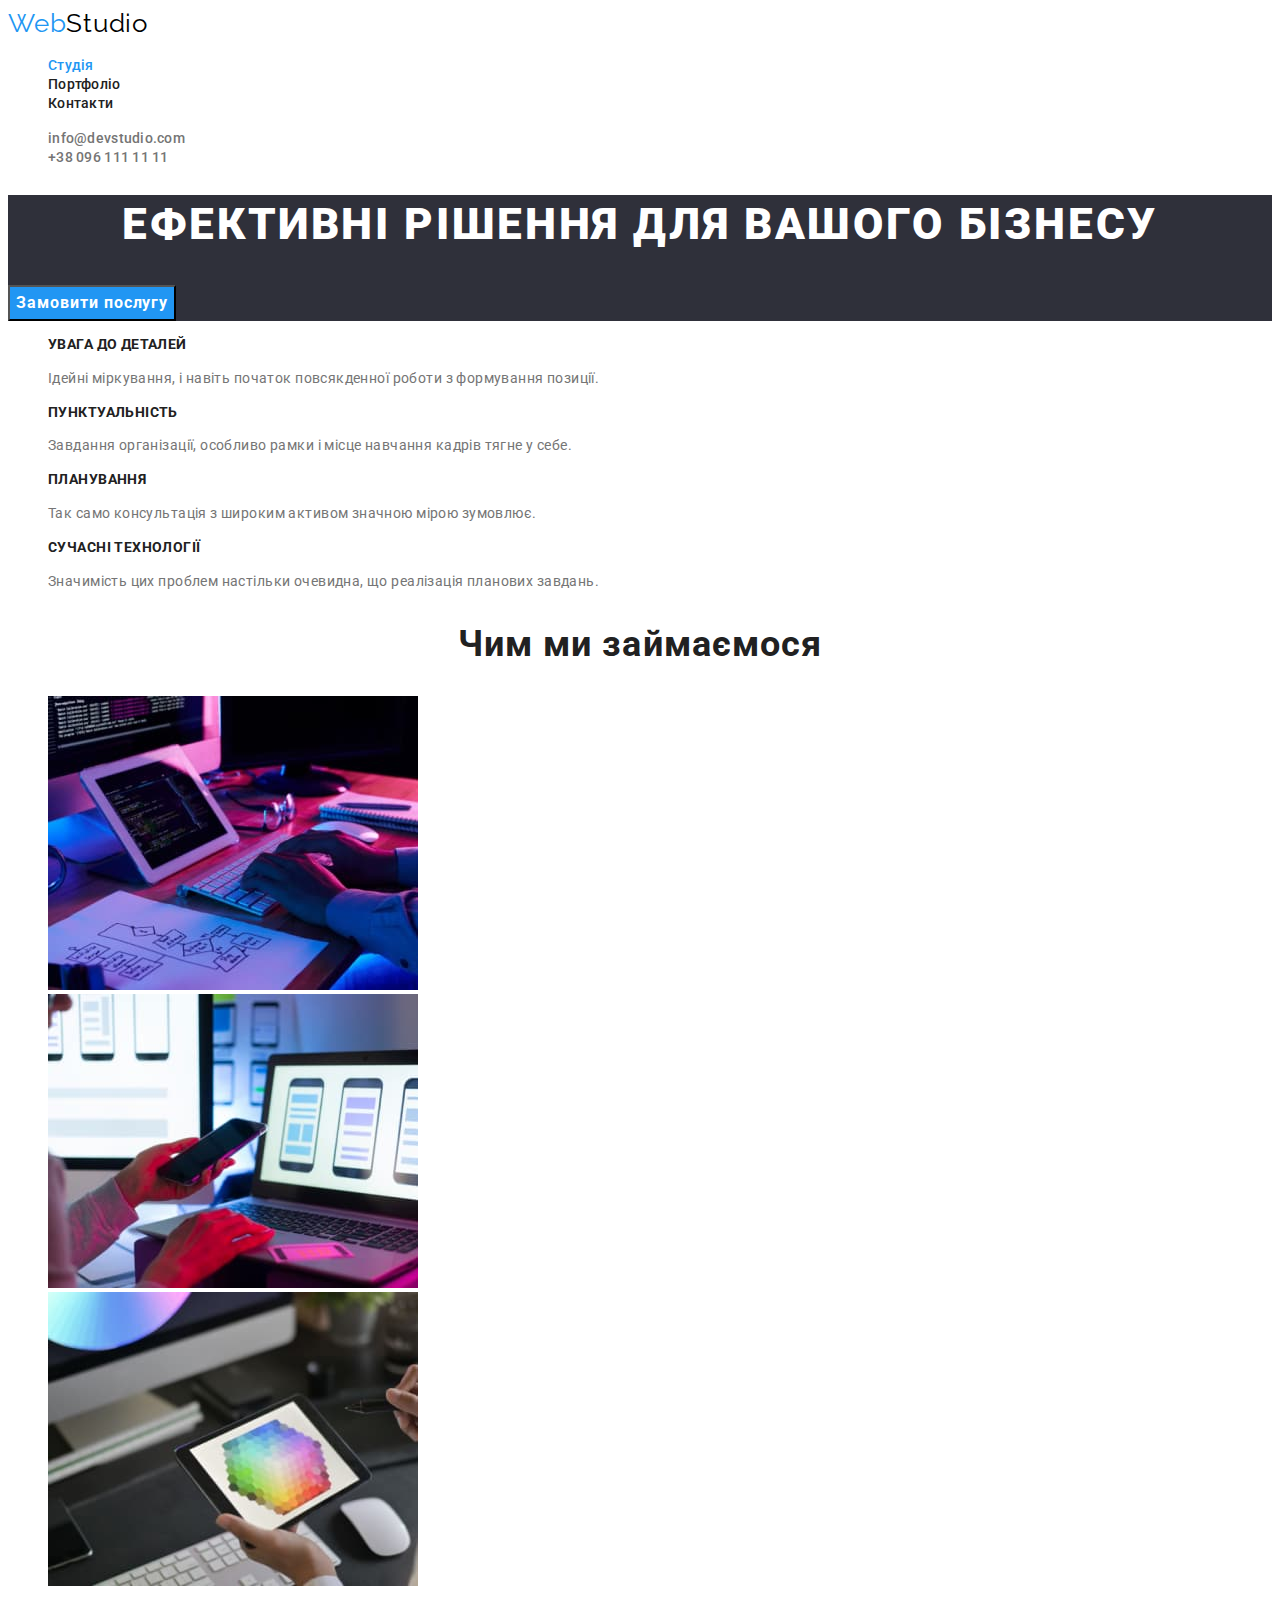
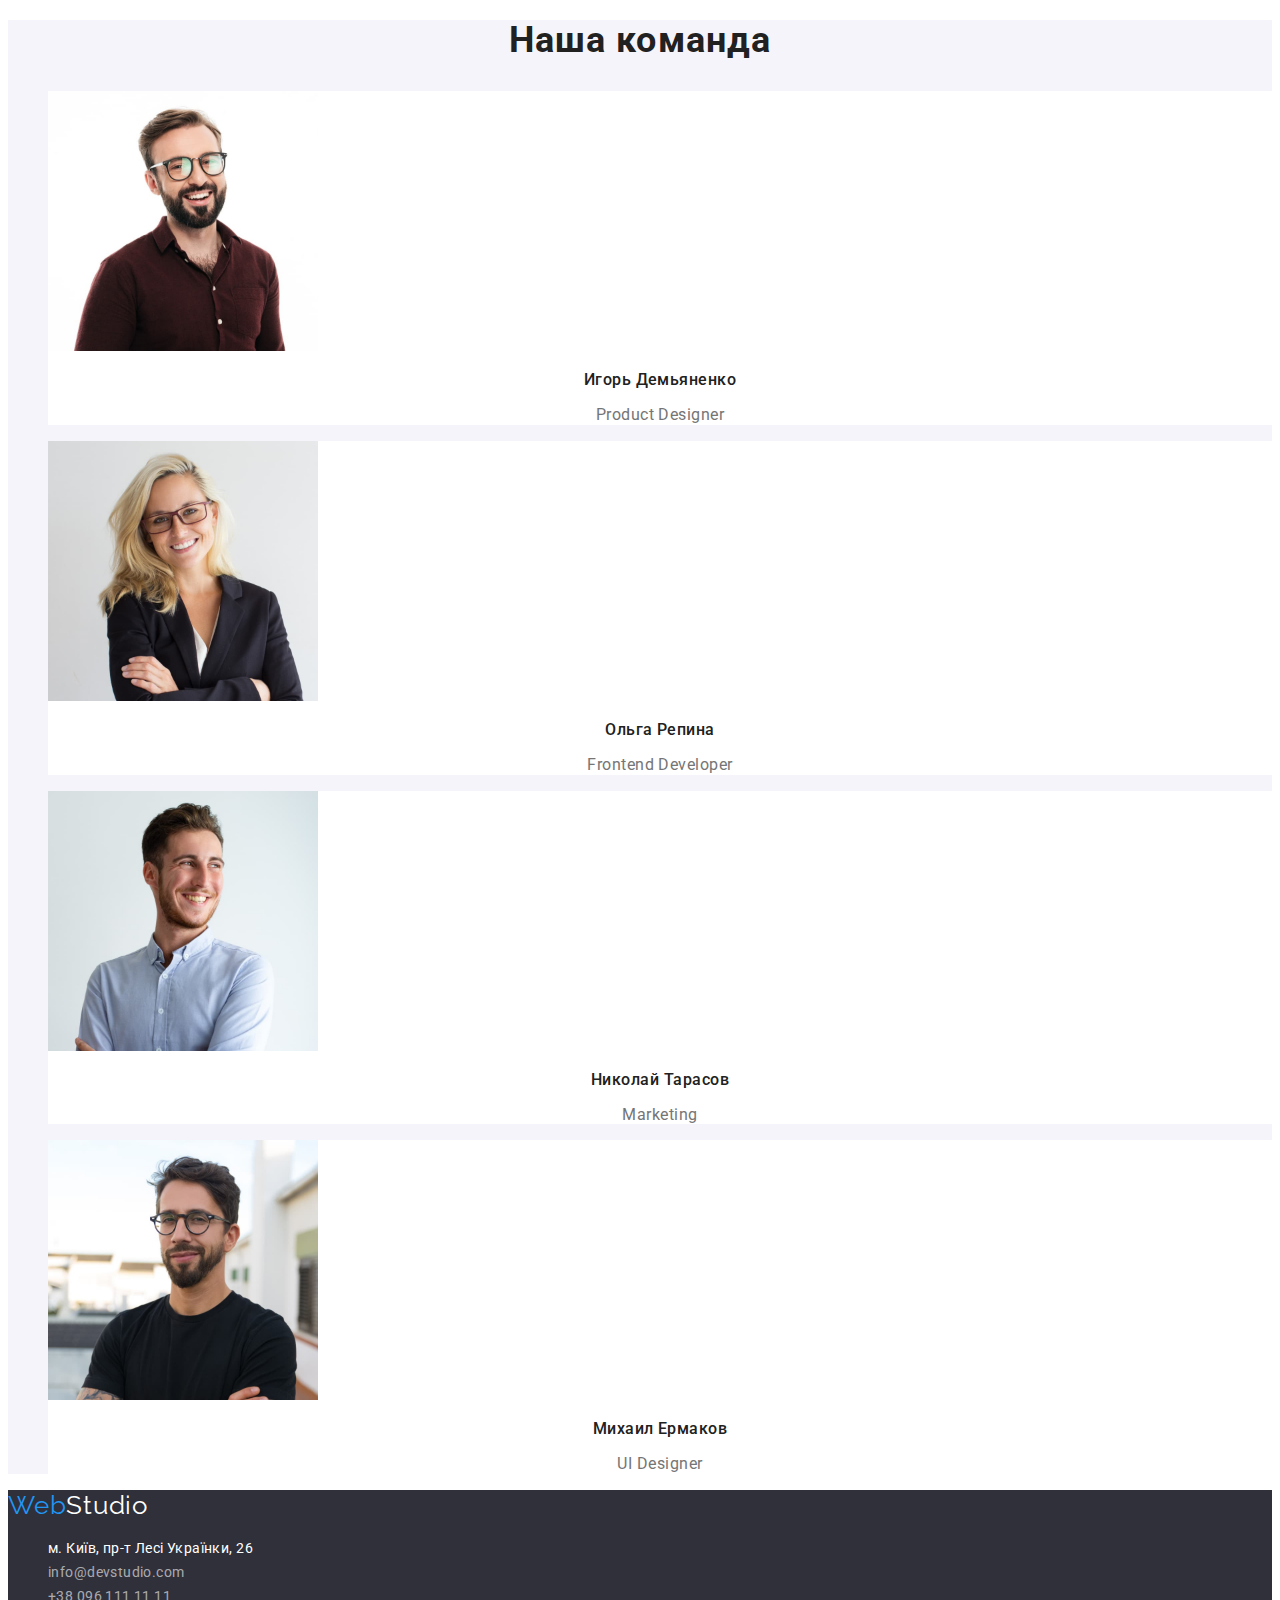
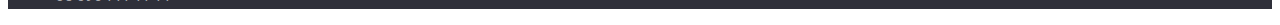
==== index.html @ 30686851 "push from task 2" ====
<!DOCTYPE html>
<html lang="uk">
    <head>
        <meta charset="UTF-8" />
        <meta http-equiv="X-UA-Compatible" content="IE=edge" />
        <meta name="viewport" content="width=device-width, initial-scale=1.0" />
        <title>WebStudio</title>
        <link rel="preconnect" href="https://fonts.googleapis.com" />
        <link rel="preconnect" href="https://fonts.gstatic.com" crossorigin />
        <link
            href="https://fonts.googleapis.com/css2?family=Raleway:wght@700&family=Roboto:wght@400;500;700;900&display=swap"
            rel="stylesheet"
        />
        <link rel="stylesheet" href="./css/styles.css" />
    </head>
    <body>
        <header class="header">
            <nav>
                <a class="header-logo link" href="#"
                    >Web<span class="studio-header">Studio</span></a
                >
                <ul class="header-list list">
                    <li class="header-item">
                        <a
                            class="header-link active-link link"
                            href="index.html"
                            >Студія</a
                        >
                    </li>
                    <li class="header-item">
                        <a class="header-link link" href="portfolio.html"
                            >Портфоліо</a
                        >
                    </li>
                    <li class="header-item">
                        <a class="header-link link" href="#">Контакти</a>
                    </li>
                </ul>
            </nav>
            <ul class="header-list list">
                <li class="header-item">
                    <a
                        class="header-link header-right link"
                        href="mailto:info@devstudio.com"
                        >info@devstudio.com</a
                    >
                </li>
                <li>
                    <a
                        class="header-link header-right link"
                        href="tel:+380961111111"
                        >+38 096 111 11 11</a
                    >
                </li>
            </ul>
        </header>
        <main>
            <section class="hero">
                <h1 class="hero-title">Ефективні рішення для вашого бізнесу</h1>
                <button class="hero-btn" type="button">Замовити послугу</button>
            </section>
            <section class="particulars">
                <h2 class="visually-hidden">Particulars</h2>
                <ul class="particulars-list list">
                    <li class="particulars-item">
                        <h3 class="particulars-item-title">УВАГА ДО ДЕТАЛЕЙ</h3>
                        <p class="particulars-item-text">
                            Ідейні міркування, і навіть початок повсякденної
                            роботи з формування позиції.
                        </p>
                    </li>
                    <li class="particulars-item">
                        <h3 class="particulars-item-title">ПУНКТУАЛЬНІСТЬ</h3>
                        <p class="particulars-item-text">
                            Завдання організації, особливо рамки і місце
                            навчання кадрів тягне у себе.
                        </p>
                    </li>
                    <li class="particulars-item">
                        <h3 class="particulars-item-title">ПЛАНУВАННЯ</h3>
                        <p class="particulars-item-text">
                            Так само консультація з широким активом значною
                            мірою зумовлює.
                        </p>
                    </li>
                    <li class="particulars-item">
                        <h3 class="particulars-item-title">
                            СУЧАСНІ ТЕХНОЛОГІЇ
                        </h3>
                        <p class="particulars-item-text">
                            Значимість цих проблем настільки очевидна, що
                            реалізація планових завдань.
                        </p>
                    </li>
                </ul>
            </section>
            <section class="works">
                <h2 class="works-title section-title">Чим ми займаємося</h2>
                <ul class="works-list list">
                    <li class="works-list-item">
                        <img
                            src="images/desktop.jpg"
                            alt="desktop"
                            width="370"
                            height="294"
                        />
                    </li>
                    <li class="works-list-item">
                        <img
                            src="images/notebook.jpg"
                            alt="notebook"
                            width="370"
                            height="294"
                        />
                    </li>
                    <li class="works-list-item">
                        <img
                            src="images/laptop.jpg"
                            alt="laptop"
                            width="370"
                            height="294"
                        />
                    </li>
                </ul>
            </section>
            <section class="team">
                <h2 class="team-title section-title">Наша команда</h2>
                <ul class="team-list list">
                    <li class="team-list-item">
                        <img
                            src="images/igor.jpg"
                            alt="igor"
                            width="270"
                            height="260"
                        />
                        <h3 class="team-item-title">Игорь Демьяненко</h3>
                        <p class="team-item-text">Product Designer</p>
                    </li>
                    <li class="team-list-item">
                        <img
                            src="images/olga.jpg"
                            alt="olga"
                            width="270"
                            height="260"
                        />
                        <h3 class="team-item-title">Ольга Репина</h3>
                        <p class="team-item-text">Frontend Developer</p>
                    </li>
                    <li class="team-list-item">
                        <img
                            src="images/nikolay.jpg"
                            alt="nikolay"
                            width="270"
                            height="260"
                        />
                        <h3 class="team-item-title">Николай Тарасов</h3>
                        <p class="team-item-text">Marketing</p>
                    </li>
                    <li class="team-list-item">
                        <img
                            src="images/mikhail.jpg"
                            alt="mikhail"
                            width="270"
                            height="260"
                        />
                        <h3 class="team-item-title">Михаил Ермаков</h3>
                        <p class="team-item-text">UI Designer</p>
                    </li>
                </ul>
            </section>
        </main>
        <footer class="footer">
            <a class="footer-logo link" href="#"
                >Web<span class="studio-footer">Studio</span></a
            >
            <address>
                <ul class="footer-list list">
                    <li class="footer-item">
                        <a
                            class="footer-link link"
                            href="https://goo.gl/maps/NQe1JApc42JDdtww6"
                            target="_blank"
                            rel="noopener noreferrer"
                            >м. Київ, пр-т Лесі Українки, 26</a
                        >
                    </li>
                    <li class="footer-item">
                        <a
                            class="footer-link opacity link"
                            href="mailto:info@devstudio.com"
                            >info@devstudio.com</a
                        >
                    </li>
                    <li class="footer-item">
                        <a
                            class="footer-link opacity link"
                            href="tel:+380961111111"
                            >+38 096 111 11 11</a
                        >
                    </li>
                </ul>
            </address>
        </footer>
    </body>
</html>
---- css/styles.css ----
:root {
    --black-color: #212121;
    --white-background-color: #ffffff;
    --white-text-color: #ffffff;
    --body-font-family: "Roboto", sans-serif;
    --blue-background-color: #2196f3;
    --blue-text-color: #2196f3;
    --hero-background-color: #2f303a;
    --link-opacity-color: rgba(255, 255, 255, 0.6);
    --header-right-color: #757575;
    --item-text-color: #757575;
    --background-footer-color: #2f303a;
    --team-background-color: #f5f4fa;
    --btn-background-color: #f5f4fa;
    --studio-header-color: #000000;
    --btn-active-background-color: #188ce8;
}

body {
    font-family: var(--body-font-family);
    color: var(--black-color);
    background-color: var(--white-background-color);
}

.list {
    list-style: none;
}

.link {
    text-decoration: none;
}

.btn {
    cursor: pointer;
    font-family: inherit;
    font-weight: 500;
    font-size: 16px;
    line-height: 1.62;
    text-align: center;
    letter-spacing: 0.03em;
    color: var(--black-color);
    background-color: var(--btn-background-color);
}

.btn:hover,
.btn:focus {
    color: var(--white-text-color);
    background-color: var(--blue-background-color);
}

.btn:active {
    background-color: var(--btn-active-background-color);
}

.section-title {
    font-weight: 700;
    font-size: 36px;
    line-height: 1.16;
    text-align: center;
    letter-spacing: 0.03em;
    color: var(--black-color);
}

.visually-hidden {
    position: absolute;
    white-space: nowrap;
    width: 1px;
    height: 1px;
    overflow: hidden;
    border: 0;
    padding: 0;
    clip: rect(0 0 0 0);
    clip-path: inset(50%);
    margin: -1px;
}

/*--HEADER--*/
.header {
    background-color: inherit;
}

.header-logo,
.footer-logo {
    font-family: "Raleway", sans-serif;
    font-size: 26px;
    line-height: 1.19;
    letter-spacing: 0.03em;
    color: var(--blue-text-color);
}

.studio-header {
    color: var(--studio-header-color);
}

.studio-footer {
    color: var(--white-text-color);
}

.header-link {
    font-weight: 500;
    font-size: 14px;
    line-height: 1.14;
    letter-spacing: 0.02em;
    color: inherit;
}

.header-link.active-link {
    color: var(--blue-text-color);
}

.header-link.header-right {
    color: var(--header-right-color);
}

.header-link:hover,
.header-link:focus {
    color: var(--blue-text-color);
}
/*--INDEX--*/
.hero {
    background-color: var(--hero-background-color);
}

.hero-title {
    font-family: inherit;
    font-weight: 900;
    font-size: 44px;
    line-height: 1.36;
    text-align: center;
    letter-spacing: 0.06em;
    text-transform: uppercase;
    color: var(--white-text-color);
}

.hero-btn {
    font-family: inherit;
    font-weight: 700;
    font-size: 16px;
    line-height: 1.87;
    letter-spacing: 0.06em;
    cursor: pointer;
    color: var(--white-text-color);
    background-color: var(--blue-background-color);
}

.hero-btn:active,
.hero-btn:hover,
.hero-btn:focus {
    background-color: var(--btn-active-background-color);
}

.particulars-item-title {
    font-weight: 700;
    font-size: 14px;
    line-height: 1.14;
    letter-spacing: 0.03em;
    text-transform: uppercase;
    color: var(--black-color);
}

.particulars-item-text {
    font-size: 14px;
    line-height: 1.71;
    letter-spacing: 0.03em;
    color: var(--item-text-color);
}

.team {
    background-color: var(--team-background-color);
}

.team-list-item {
    background-color: var(--white-background-color);
}

.team-item-title {
    font-weight: 500;
    font-size: 16px;
    line-height: 1.18;
    text-align: center;
    letter-spacing: 0.03em;
    color: var(--black-color);
}

.team-item-text {
    font-size: 16px;
    line-height: 1.18;
    text-align: center;
    letter-spacing: 0.03em;
    color: var(--item-text-color);
}

/*-PORTFOLIO-*/
.project-item {
    background-color: var(--white-background-color);
}

.project-item > a {
    text-decoration: none;
}

.project-item-title {
    font-weight: 700;
    font-size: 18px;
    line-height: 2;
    letter-spacing: 0.06em;
    color: var(--black-color);
}

.project-item-text {
    font-size: 16px;
    line-height: 1.87;
    letter-spacing: 0.03em;
    color: var(--item-text-color);
}

/*-FOOTER-*/
.footer {
    background-color: var(--background-footer-color);
}

.footer-link {
    font-style: normal;
    font-size: 14px;
    line-height: 1.71;
    letter-spacing: 0.03em;
    color: var(--white-background-color);
}

.footer-link.opacity {
    color: var(--link-opacity-color);
}

.footer-link:hover,
.footer-link:focus {
    color: var(--blue-text-color);
}
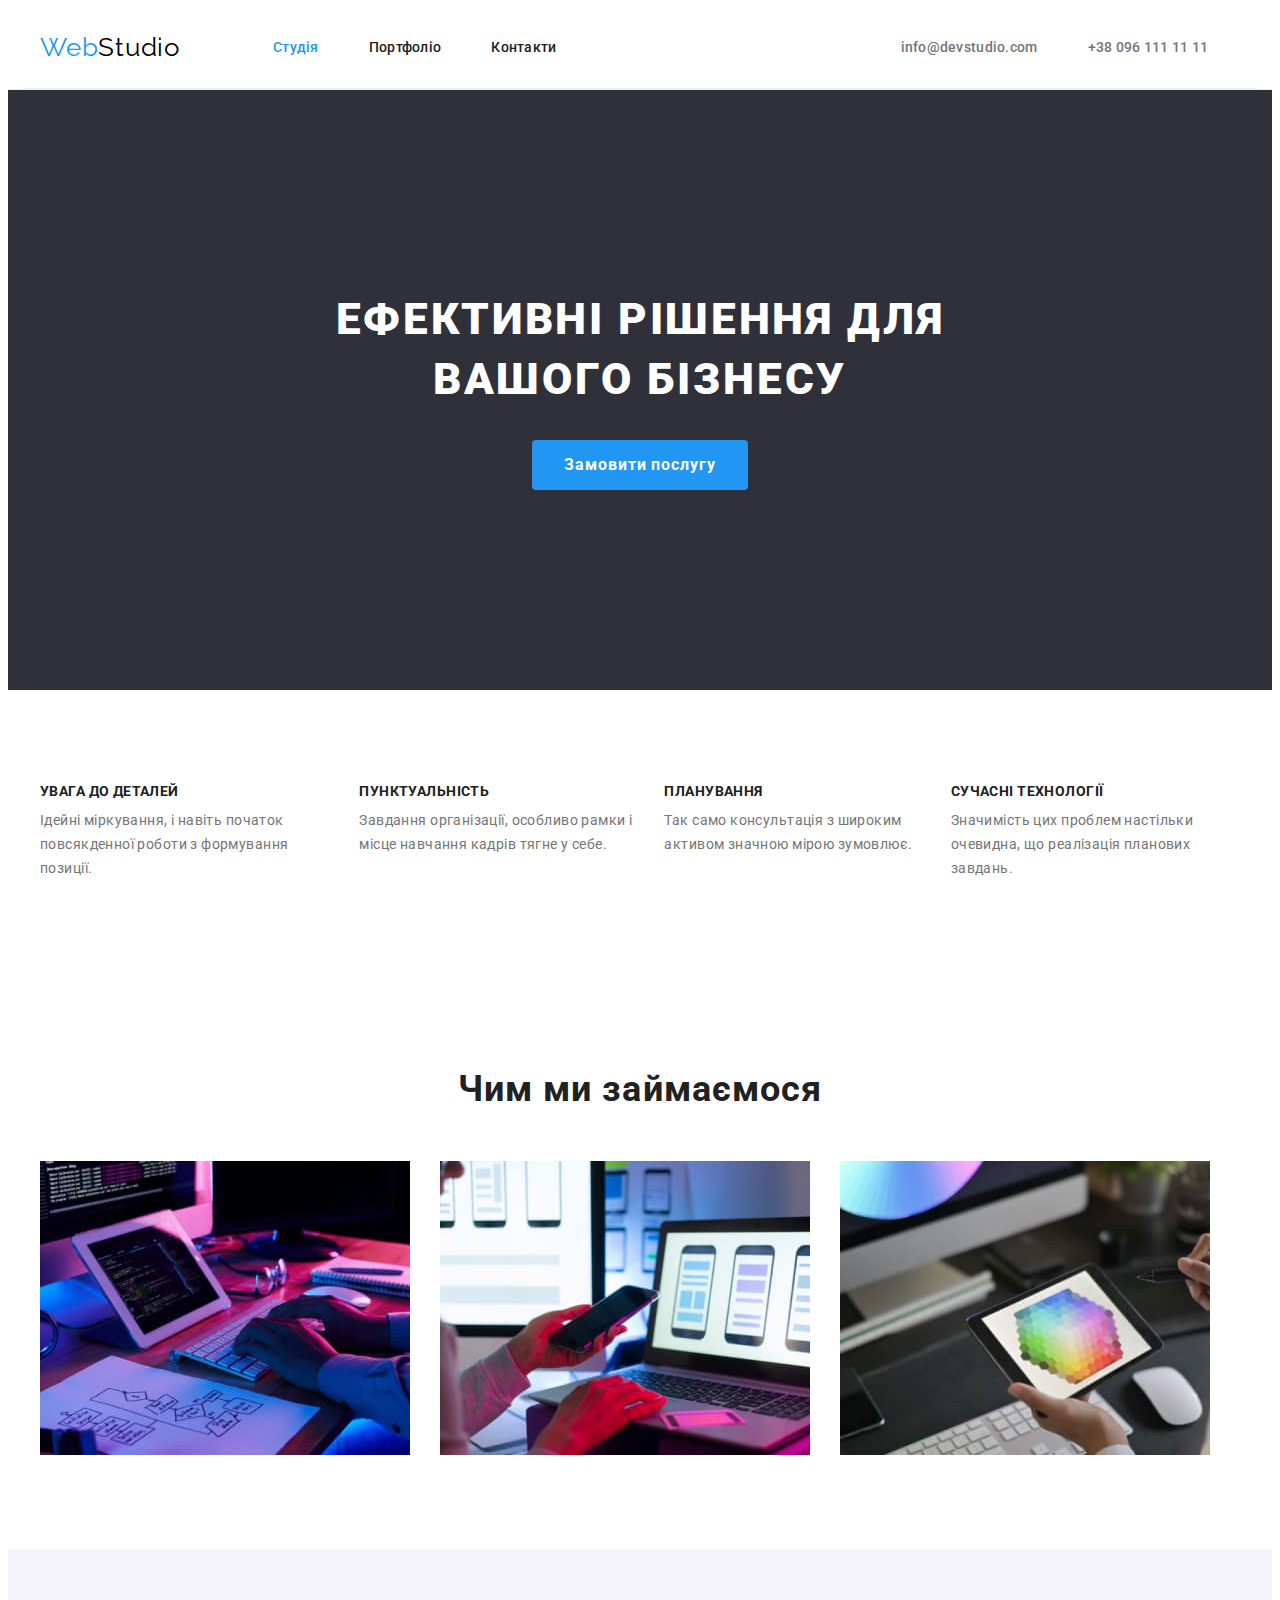
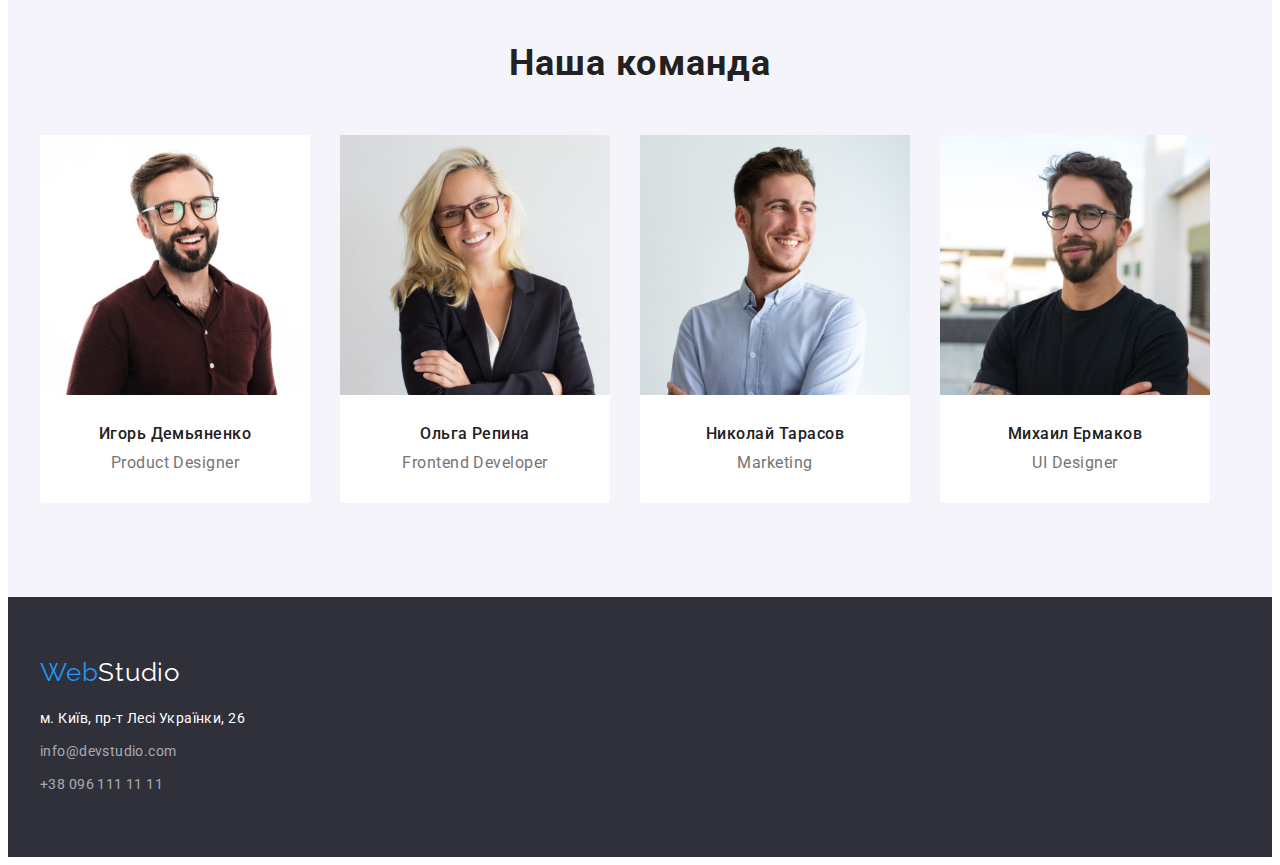
==== commit 2dbbf4bb: "complete third module" ====
--- a/index.html
+++ b/index.html
@@ -11,195 +11,222 @@
             href="https://fonts.googleapis.com/css2?family=Raleway:wght@700&family=Roboto:wght@400;500;700;900&display=swap"
             rel="stylesheet"
         />
+        <link
+            rel="stylesheet"
+            href="https://cdnjs.cloudflare.com/ajax/libs/modern-normalize/1.1.0/modern-normalize.min.css"
+            integrity="sha512-wpPYUAdjBVSE4KJnH1VR1HeZfpl1ub8YT/NKx4PuQ5NmX2tKuGu6U/JRp5y+Y8XG2tV+wKQpNHVUX03MfMFn9Q=="
+            crossorigin="anonymous"
+            referrerpolicy="no-referrer"
+        />
         <link rel="stylesheet" href="./css/styles.css" />
     </head>
     <body>
         <header class="header">
-            <nav>
-                <a class="header-logo link" href="#"
-                    >Web<span class="studio-header">Studio</span></a
-                >
+            <div class="container header">
+                <nav class="nav-list">
+                    <a class="header-logo position link" href="#"
+                        >Web<span class="studio-header">Studio</span></a
+                    >
+                    <ul class="header-list list">
+                        <li class="header-item">
+                            <a
+                                class="header-link active-link link"
+                                href="index.html"
+                                >Студія</a
+                            >
+                        </li>
+                        <li class="header-item">
+                            <a class="header-link link" href="portfolio.html"
+                                >Портфоліо</a
+                            >
+                        </li>
+                        <li class="header-item">
+                            <a class="header-link link" href="#">Контакти</a>
+                        </li>
+                    </ul>
+                </nav>
                 <ul class="header-list list">
                     <li class="header-item">
                         <a
-                            class="header-link active-link link"
-                            href="index.html"
-                            >Студія</a
-                        >
-                    </li>
-                    <li class="header-item">
-                        <a class="header-link link" href="portfolio.html"
-                            >Портфоліо</a
-                        >
-                    </li>
-                    <li class="header-item">
-                        <a class="header-link link" href="#">Контакти</a>
-                    </li>
-                </ul>
-            </nav>
-            <ul class="header-list list">
-                <li class="header-item">
-                    <a
-                        class="header-link header-right link"
-                        href="mailto:info@devstudio.com"
-                        >info@devstudio.com</a
-                    >
-                </li>
-                <li>
-                    <a
-                        class="header-link header-right link"
-                        href="tel:+380961111111"
-                        >+38 096 111 11 11</a
-                    >
-                </li>
-            </ul>
-        </header>
-        <main>
-            <section class="hero">
-                <h1 class="hero-title">Ефективні рішення для вашого бізнесу</h1>
-                <button class="hero-btn" type="button">Замовити послугу</button>
-            </section>
-            <section class="particulars">
-                <h2 class="visually-hidden">Particulars</h2>
-                <ul class="particulars-list list">
-                    <li class="particulars-item">
-                        <h3 class="particulars-item-title">УВАГА ДО ДЕТАЛЕЙ</h3>
-                        <p class="particulars-item-text">
-                            Ідейні міркування, і навіть початок повсякденної
-                            роботи з формування позиції.
-                        </p>
-                    </li>
-                    <li class="particulars-item">
-                        <h3 class="particulars-item-title">ПУНКТУАЛЬНІСТЬ</h3>
-                        <p class="particulars-item-text">
-                            Завдання організації, особливо рамки і місце
-                            навчання кадрів тягне у себе.
-                        </p>
-                    </li>
-                    <li class="particulars-item">
-                        <h3 class="particulars-item-title">ПЛАНУВАННЯ</h3>
-                        <p class="particulars-item-text">
-                            Так само консультація з широким активом значною
-                            мірою зумовлює.
-                        </p>
-                    </li>
-                    <li class="particulars-item">
-                        <h3 class="particulars-item-title">
-                            СУЧАСНІ ТЕХНОЛОГІЇ
-                        </h3>
-                        <p class="particulars-item-text">
-                            Значимість цих проблем настільки очевидна, що
-                            реалізація планових завдань.
-                        </p>
-                    </li>
-                </ul>
-            </section>
-            <section class="works">
-                <h2 class="works-title section-title">Чим ми займаємося</h2>
-                <ul class="works-list list">
-                    <li class="works-list-item">
-                        <img
-                            src="images/desktop.jpg"
-                            alt="desktop"
-                            width="370"
-                            height="294"
-                        />
-                    </li>
-                    <li class="works-list-item">
-                        <img
-                            src="images/notebook.jpg"
-                            alt="notebook"
-                            width="370"
-                            height="294"
-                        />
-                    </li>
-                    <li class="works-list-item">
-                        <img
-                            src="images/laptop.jpg"
-                            alt="laptop"
-                            width="370"
-                            height="294"
-                        />
-                    </li>
-                </ul>
-            </section>
-            <section class="team">
-                <h2 class="team-title section-title">Наша команда</h2>
-                <ul class="team-list list">
-                    <li class="team-list-item">
-                        <img
-                            src="images/igor.jpg"
-                            alt="igor"
-                            width="270"
-                            height="260"
-                        />
-                        <h3 class="team-item-title">Игорь Демьяненко</h3>
-                        <p class="team-item-text">Product Designer</p>
-                    </li>
-                    <li class="team-list-item">
-                        <img
-                            src="images/olga.jpg"
-                            alt="olga"
-                            width="270"
-                            height="260"
-                        />
-                        <h3 class="team-item-title">Ольга Репина</h3>
-                        <p class="team-item-text">Frontend Developer</p>
-                    </li>
-                    <li class="team-list-item">
-                        <img
-                            src="images/nikolay.jpg"
-                            alt="nikolay"
-                            width="270"
-                            height="260"
-                        />
-                        <h3 class="team-item-title">Николай Тарасов</h3>
-                        <p class="team-item-text">Marketing</p>
-                    </li>
-                    <li class="team-list-item">
-                        <img
-                            src="images/mikhail.jpg"
-                            alt="mikhail"
-                            width="270"
-                            height="260"
-                        />
-                        <h3 class="team-item-title">Михаил Ермаков</h3>
-                        <p class="team-item-text">UI Designer</p>
-                    </li>
-                </ul>
-            </section>
-        </main>
-        <footer class="footer">
-            <a class="footer-logo link" href="#"
-                >Web<span class="studio-footer">Studio</span></a
-            >
-            <address>
-                <ul class="footer-list list">
-                    <li class="footer-item">
-                        <a
-                            class="footer-link link"
-                            href="https://goo.gl/maps/NQe1JApc42JDdtww6"
-                            target="_blank"
-                            rel="noopener noreferrer"
-                            >м. Київ, пр-т Лесі Українки, 26</a
-                        >
-                    </li>
-                    <li class="footer-item">
-                        <a
-                            class="footer-link opacity link"
+                            class="header-link header-right link"
                             href="mailto:info@devstudio.com"
                             >info@devstudio.com</a
                         >
                     </li>
-                    <li class="footer-item">
+                    <li>
                         <a
-                            class="footer-link opacity link"
+                            class="header-link header-right link"
                             href="tel:+380961111111"
                             >+38 096 111 11 11</a
                         >
                     </li>
                 </ul>
-            </address>
+            </div>
+        </header>
+        <main>
+            <section class="hero section">
+                <div class="container">
+                    <h1 class="hero-title">
+                        Ефективні рішення для вашого бізнесу
+                    </h1>
+                    <button class="hero-btn" type="button">
+                        Замовити послугу
+                    </button>
+                </div>
+            </section>
+            <section class="particulars section">
+                <div class="container">
+                    <h2 class="visually-hidden">Particulars</h2>
+                    <ul class="particulars-list list">
+                        <li class="particulars-item">
+                            <h3 class="particulars-item-title">
+                                УВАГА ДО ДЕТАЛЕЙ
+                            </h3>
+                            <p class="particulars-item-text">
+                                Ідейні міркування, і навіть початок повсякденної
+                                роботи з формування позиції.
+                            </p>
+                        </li>
+                        <li class="particulars-item">
+                            <h3 class="particulars-item-title">
+                                ПУНКТУАЛЬНІСТЬ
+                            </h3>
+                            <p class="particulars-item-text">
+                                Завдання організації, особливо рамки і місце
+                                навчання кадрів тягне у себе.
+                            </p>
+                        </li>
+                        <li class="particulars-item">
+                            <h3 class="particulars-item-title">ПЛАНУВАННЯ</h3>
+                            <p class="particulars-item-text">
+                                Так само консультація з широким активом значною
+                                мірою зумовлює.
+                            </p>
+                        </li>
+                        <li class="particulars-item">
+                            <h3 class="particulars-item-title">
+                                СУЧАСНІ ТЕХНОЛОГІЇ
+                            </h3>
+                            <p class="particulars-item-text">
+                                Значимість цих проблем настільки очевидна, що
+                                реалізація планових завдань.
+                            </p>
+                        </li>
+                    </ul>
+                </div>
+            </section>
+            <section class="works section">
+                <div class="container">
+                    <h2 class="section-title">Чим ми займаємося</h2>
+                    <ul class="works-list list">
+                        <li class="works-list-item">
+                            <img
+                                src="images/desktop.jpg"
+                                alt="desktop"
+                                width="370"
+                                height="294"
+                            />
+                        </li>
+                        <li class="works-list-item">
+                            <img
+                                src="images/notebook.jpg"
+                                alt="notebook"
+                                width="370"
+                                height="294"
+                            />
+                        </li>
+                        <li class="works-list-item">
+                            <img
+                                src="images/laptop.jpg"
+                                alt="laptop"
+                                width="370"
+                                height="294"
+                            />
+                        </li>
+                    </ul>
+                </div>
+            </section>
+            <section class="team section">
+                <div class="container">
+                    <h2 class="section-title">Наша команда</h2>
+                    <ul class="team-list list">
+                        <li class="team-list-item">
+                            <img
+                                src="images/igor.jpg"
+                                alt="igor"
+                                width="270"
+                                height="260"
+                            />
+                            <h3 class="team-item-title">Игорь Демьяненко</h3>
+                            <p class="team-item-text">Product Designer</p>
+                        </li>
+                        <li class="team-list-item">
+                            <img
+                                src="images/olga.jpg"
+                                alt="olga"
+                                width="270"
+                                height="260"
+                            />
+                            <h3 class="team-item-title">Ольга Репина</h3>
+                            <p class="team-item-text">Frontend Developer</p>
+                        </li>
+                        <li class="team-list-item">
+                            <img
+                                src="images/nikolay.jpg"
+                                alt="nikolay"
+                                width="270"
+                                height="260"
+                            />
+                            <h3 class="team-item-title">Николай Тарасов</h3>
+                            <p class="team-item-text">Marketing</p>
+                        </li>
+                        <li class="team-list-item">
+                            <img
+                                src="images/mikhail.jpg"
+                                alt="mikhail"
+                                width="270"
+                                height="260"
+                            />
+                            <h3 class="team-item-title">Михаил Ермаков</h3>
+                            <p class="team-item-text">UI Designer</p>
+                        </li>
+                    </ul>
+                </div>
+            </section>
+        </main>
+        <footer class="footer">
+            <div class="container">
+                <a class="footer-logo position link" href="#"
+                    >Web<span class="studio-footer">Studio</span></a
+                >
+                <address>
+                    <ul class="footer-list list">
+                        <li class="footer-item">
+                            <a
+                                class="footer-link link"
+                                href="https://goo.gl/maps/NQe1JApc42JDdtww6"
+                                target="_blank"
+                                rel="noopener noreferrer"
+                                >м. Київ, пр-т Лесі Українки, 26</a
+                            >
+                        </li>
+                        <li class="footer-item">
+                            <a
+                                class="footer-link opacity link"
+                                href="mailto:info@devstudio.com"
+                                >info@devstudio.com</a
+                            >
+                        </li>
+                        <li class="footer-item">
+                            <a
+                                class="footer-link opacity link"
+                                href="tel:+380961111111"
+                                >+38 096 111 11 11</a
+                            >
+                        </li>
+                    </ul>
+                </address>
+            </div>
         </footer>
     </body>
 </html>
--- a/css/styles.css
+++ b/css/styles.css
@@ -22,12 +22,43 @@
     background-color: var(--white-background-color);
 }
 
+ul,
+p,
+h1,
+h2,
+h3 {
+    margin: 0;
+    padding: 0;
+}
+
+img {
+    display: block;
+    max-width: 100%;
+}
+
+.container {
+    margin: 0 auto;
+    width: 1200px;
+    padding: 0 15px;
+}
+
+.container.header {
+    display: flex;
+    align-items: center;
+}
+
 .list {
     list-style: none;
 }
 
 .link {
     text-decoration: none;
+}
+
+.nav-list {
+    display: flex;
+    align-items: center;
+    margin-right: 344px;
 }
 
 .btn {
@@ -40,6 +71,9 @@
     letter-spacing: 0.03em;
     color: var(--black-color);
     background-color: var(--btn-background-color);
+    padding: 6px 22px;
+    border-radius: 4px;
+    border-style: none;
 }
 
 .btn:hover,
@@ -52,6 +86,10 @@
     background-color: var(--btn-active-background-color);
 }
 
+.section {
+    padding: 94px 0;
+}
+
 .section-title {
     font-weight: 700;
     font-size: 36px;
@@ -59,6 +97,7 @@
     text-align: center;
     letter-spacing: 0.03em;
     color: var(--black-color);
+    margin-bottom: 50px;
 }
 
 .visually-hidden {
@@ -77,6 +116,12 @@
 /*--HEADER--*/
 .header {
     background-color: inherit;
+    border-bottom: 1px solid #ececec;
+}
+
+.header-list {
+    display: flex;
+    gap: 50px;
 }
 
 .header-logo,
@@ -86,6 +131,16 @@
     line-height: 1.19;
     letter-spacing: 0.03em;
     color: var(--blue-text-color);
+    display: block;
+}
+
+.header-logo.position {
+    padding: 24px 0 25px;
+    margin-right: 93px;
+}
+
+.footer-logo.position {
+    margin-bottom: 20px;
 }
 
 .studio-header {
@@ -102,6 +157,8 @@
     line-height: 1.14;
     letter-spacing: 0.02em;
     color: inherit;
+    padding: 32px 0;
+    display: block;
 }
 
 .header-link.active-link {
@@ -119,6 +176,8 @@
 /*--INDEX--*/
 .hero {
     background-color: var(--hero-background-color);
+    text-align: center;
+    padding: 200px 0;
 }
 
 .hero-title {
@@ -130,6 +189,8 @@
     letter-spacing: 0.06em;
     text-transform: uppercase;
     color: var(--white-text-color);
+    max-width: 696px;
+    margin: 0 auto;
 }
 
 .hero-btn {
@@ -141,6 +202,10 @@
     cursor: pointer;
     color: var(--white-text-color);
     background-color: var(--blue-background-color);
+    border-radius: 4px;
+    border-style: none;
+    padding: 10px 32px;
+    margin-top: 30px;
 }
 
 .hero-btn:active,
@@ -149,6 +214,13 @@
     background-color: var(--btn-active-background-color);
 }
 
+.particulars-list,
+.works-list,
+.team-list {
+    display: flex;
+    gap: 30px;
+}
+
 .particulars-item-title {
     font-weight: 700;
     font-size: 14px;
@@ -156,6 +228,7 @@
     letter-spacing: 0.03em;
     text-transform: uppercase;
     color: var(--black-color);
+    margin-bottom: 10px;
 }
 
 .particulars-item-text {
@@ -171,6 +244,7 @@
 
 .team-list-item {
     background-color: var(--white-background-color);
+    border-radius: 0px 0px 4px 4px;
 }
 
 .team-item-title {
@@ -180,6 +254,7 @@
     text-align: center;
     letter-spacing: 0.03em;
     color: var(--black-color);
+    margin: 30px 0 10px;
 }
 
 .team-item-text {
@@ -188,11 +263,27 @@
     text-align: center;
     letter-spacing: 0.03em;
     color: var(--item-text-color);
+    padding-bottom: 30px;
 }
 
 /*-PORTFOLIO-*/
+.filter-list {
+    display: flex;
+    gap: 8px;
+    justify-content: center;
+    margin-bottom: 50px;
+}
+
+.projects-list {
+    display: flex;
+    flex-wrap: wrap;
+    gap: 30px;
+}
+
 .project-item {
     background-color: var(--white-background-color);
+    flex-basis: calc((100% - 60px) / 3);
+    border: 1px solid #eeeeee;
 }
 
 .project-item > a {
@@ -205,6 +296,8 @@
     line-height: 2;
     letter-spacing: 0.06em;
     color: var(--black-color);
+    margin: 20px 0 4px;
+    padding: 0 24px;
 }
 
 .project-item-text {
@@ -212,11 +305,17 @@
     line-height: 1.87;
     letter-spacing: 0.03em;
     color: var(--item-text-color);
+    padding: 0 24px 20px 24px;
 }
 
 /*-FOOTER-*/
 .footer {
     background-color: var(--background-footer-color);
+    padding: 60px 0;
+}
+
+.footer-item:not(:last-child) {
+    margin-bottom: 9px;
 }
 
 .footer-link {
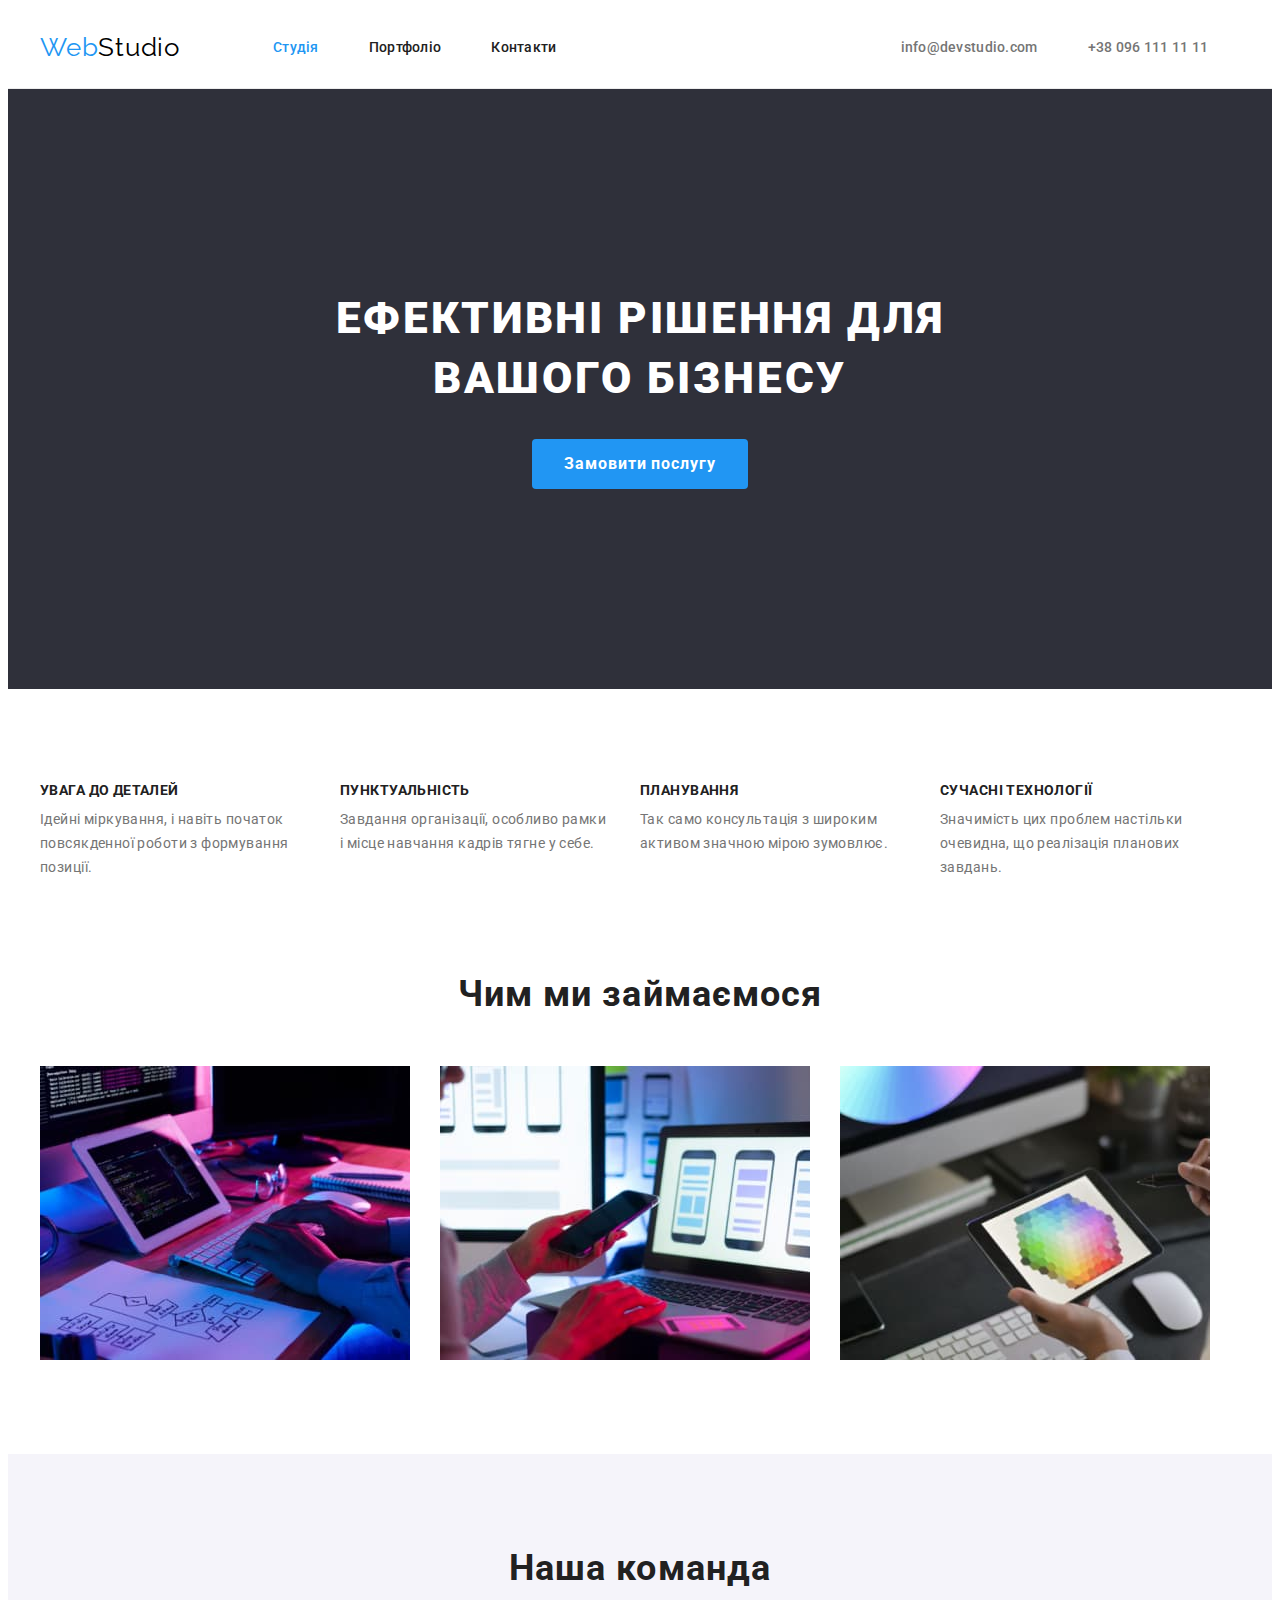
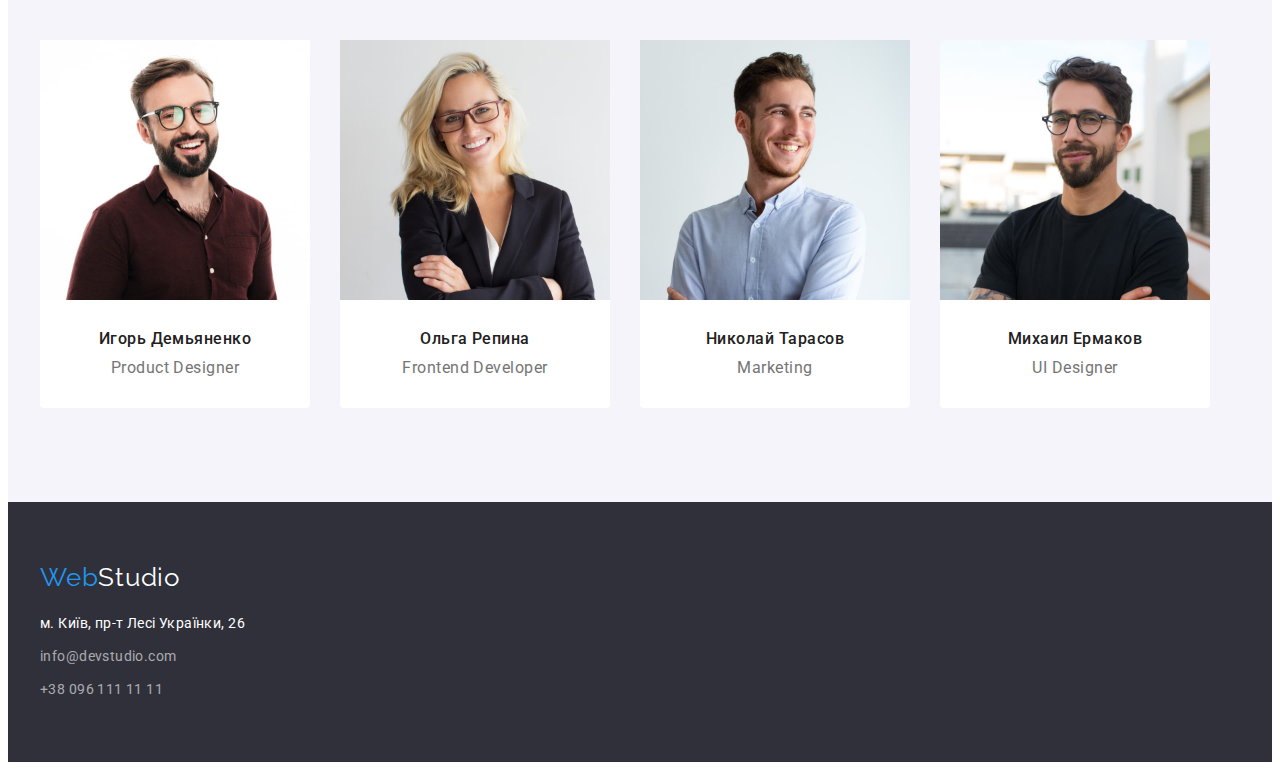
==== commit 3a68259c: "fix issues1" ====
--- a/index.html
+++ b/index.html
@@ -22,7 +22,7 @@
     </head>
     <body>
         <header class="header">
-            <div class="container header">
+            <div class="container container-header">
                 <nav class="nav-list">
                     <a class="header-logo position link" href="#"
                         >Web<span class="studio-header">Studio</span></a
@@ -115,7 +115,7 @@
                     </ul>
                 </div>
             </section>
-            <section class="works section">
+            <section class="works section-works">
                 <div class="container">
                     <h2 class="section-title">Чим ми займаємося</h2>
                     <ul class="works-list list">
@@ -157,8 +157,12 @@
                                 width="270"
                                 height="260"
                             />
-                            <h3 class="team-item-title">Игорь Демьяненко</h3>
-                            <p class="team-item-text">Product Designer</p>
+                            <div class="team-item-content">
+                                <h3 class="team-item-title">
+                                    Игорь Демьяненко
+                                </h3>
+                                <p class="team-item-text">Product Designer</p>
+                            </div>
                         </li>
                         <li class="team-list-item">
                             <img
@@ -167,8 +171,10 @@
                                 width="270"
                                 height="260"
                             />
-                            <h3 class="team-item-title">Ольга Репина</h3>
-                            <p class="team-item-text">Frontend Developer</p>
+                            <div class="team-item-content">
+                                <h3 class="team-item-title">Ольга Репина</h3>
+                                <p class="team-item-text">Frontend Developer</p>
+                            </div>
                         </li>
                         <li class="team-list-item">
                             <img
@@ -177,8 +183,10 @@
                                 width="270"
                                 height="260"
                             />
-                            <h3 class="team-item-title">Николай Тарасов</h3>
-                            <p class="team-item-text">Marketing</p>
+                            <div class="team-item-content">
+                                <h3 class="team-item-title">Николай Тарасов</h3>
+                                <p class="team-item-text">Marketing</p>
+                            </div>
                         </li>
                         <li class="team-list-item">
                             <img
@@ -187,8 +195,10 @@
                                 width="270"
                                 height="260"
                             />
-                            <h3 class="team-item-title">Михаил Ермаков</h3>
-                            <p class="team-item-text">UI Designer</p>
+                            <div class="team-item-content">
+                                <h3 class="team-item-title">Михаил Ермаков</h3>
+                                <p class="team-item-text">UI Designer</p>
+                            </div>
                         </li>
                     </ul>
                 </div>
--- a/css/styles.css
+++ b/css/styles.css
@@ -42,7 +42,7 @@
     padding: 0 15px;
 }
 
-.container.header {
+.container.container-header {
     display: flex;
     align-items: center;
 }
@@ -88,6 +88,10 @@
 
 .section {
     padding: 94px 0;
+}
+
+.section-works {
+    padding-bottom: 94px;
 }
 
 .section-title {
@@ -214,6 +218,10 @@
     background-color: var(--btn-active-background-color);
 }
 
+.particulars-item {
+    flex-basis: 270px;
+}
+
 .particulars-list,
 .works-list,
 .team-list {
@@ -242,6 +250,10 @@
     background-color: var(--team-background-color);
 }
 
+.team-item-content {
+    padding: 30px 0;
+}
+
 .team-list-item {
     background-color: var(--white-background-color);
     border-radius: 0px 0px 4px 4px;
@@ -254,7 +266,7 @@
     text-align: center;
     letter-spacing: 0.03em;
     color: var(--black-color);
-    margin: 30px 0 10px;
+    margin: 0 0 10px;
 }
 
 .team-item-text {
@@ -263,7 +275,6 @@
     text-align: center;
     letter-spacing: 0.03em;
     color: var(--item-text-color);
-    padding-bottom: 30px;
 }
 
 /*-PORTFOLIO-*/
@@ -283,11 +294,17 @@
 .project-item {
     background-color: var(--white-background-color);
     flex-basis: calc((100% - 60px) / 3);
-    border: 1px solid #eeeeee;
 }
 
 .project-item > a {
     text-decoration: none;
+}
+
+.project-item-content {
+    padding: 20px 24px;
+    border-bottom: 1px solid #eeeeee;
+    border-left: 1px solid #eeeeee;
+    border-right: 1px solid #eeeeee;
 }
 
 .project-item-title {
@@ -296,8 +313,7 @@
     line-height: 2;
     letter-spacing: 0.06em;
     color: var(--black-color);
-    margin: 20px 0 4px;
-    padding: 0 24px;
+    margin-bottom: 4px;
 }
 
 .project-item-text {
@@ -305,7 +321,6 @@
     line-height: 1.87;
     letter-spacing: 0.03em;
     color: var(--item-text-color);
-    padding: 0 24px 20px 24px;
 }
 
 /*-FOOTER-*/
